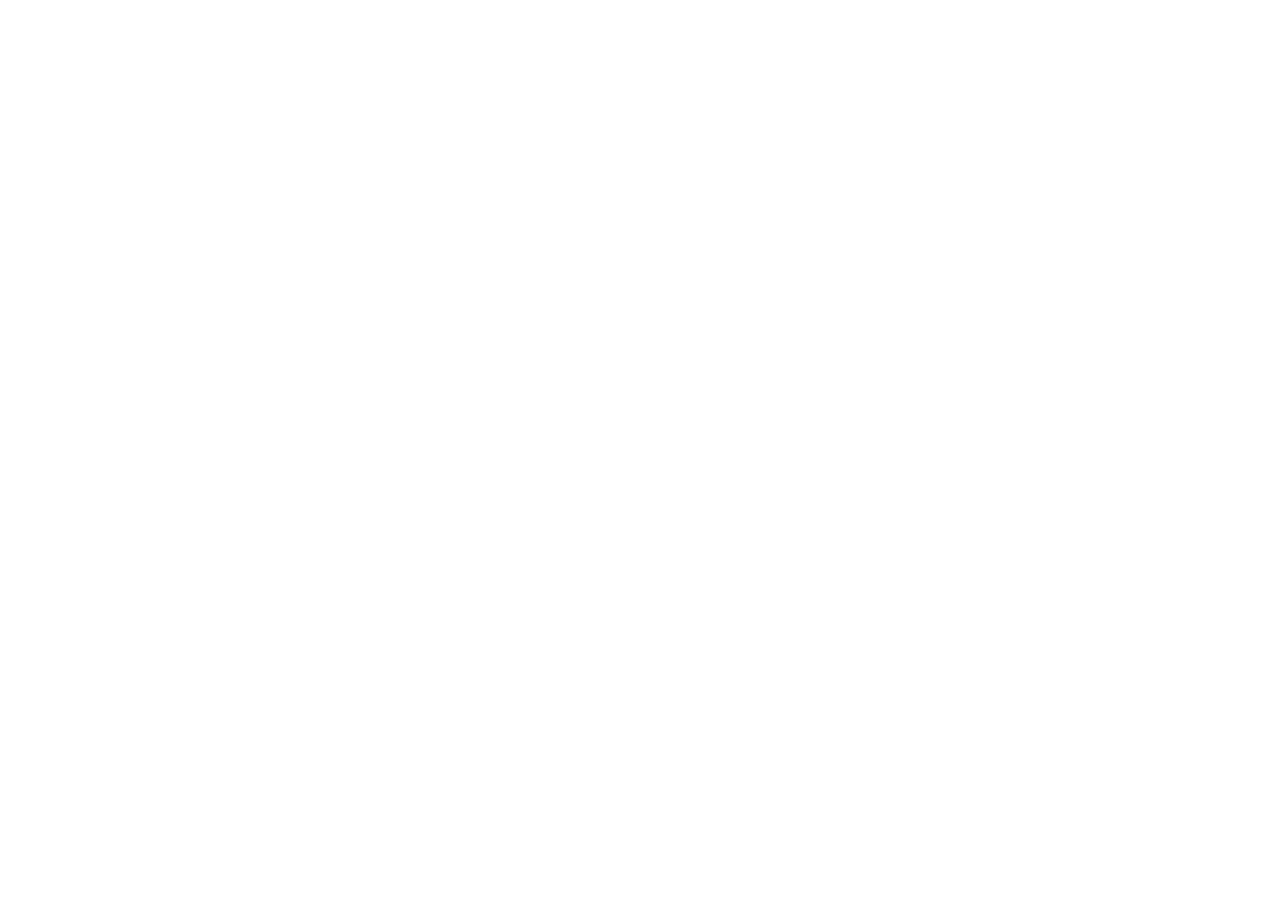
==== mutirao/index.html @ 04d6da3f "Mutirao: link com a arte na previa do WhatsApp levando ao Instagram Co-Authored-By: Claude Opus 5 <n" ====
<!doctype html>
<html lang="pt-BR">
<head>
<meta charset="utf-8">
<meta name="viewport" content="width=device-width, initial-scale=1">
<title>Mutirão do Samuel Enfermeiro</title>
<meta name="description" content="Toque na imagem e siga o Samuel Enfermeiro no Instagram.">
<!-- Prévia do link no WhatsApp: a arte aparece no card e o toque nela abre esta página, que leva ao Instagram -->
<meta property="og:type" content="website">
<meta property="og:site_name" content="Samuel Enfermeiro">
<meta property="og:url" content="https://samuelenfermeiro-4001.github.io/mutirao/">
<meta property="og:title" content="Mutirão do Samuel Enfermeiro">
<meta property="og:description" content="Toque na imagem e siga @samuelenfermeiro no Instagram.">
<meta property="og:image" content="https://samuelenfermeiro-4001.github.io/mutirao/previa-whatsapp.jpg?v=1">
<meta property="og:image:secure_url" content="https://samuelenfermeiro-4001.github.io/mutirao/previa-whatsapp.jpg?v=1">
<meta property="og:image:type" content="image/jpeg">
<meta property="og:image:width" content="1200">
<meta property="og:image:height" content="630">
<meta property="og:image:alt" content="Faça parte do grupo Mutirão do Samuel Enfermeiro no WhatsApp">
<meta property="og:locale" content="pt_BR">
<meta name="twitter:card" content="summary_large_image">
<meta name="theme-color" content="#0E2A7A">
<script>
  // Sem meta refresh de propósito: o robô do WhatsApp o seguiria e mostraria a prévia do Instagram no lugar da arte
  location.replace("https://www.instagram.com/samuelenfermeiro/");
</script>
<style>
  body{margin:0;min-height:100vh;display:flex;align-items:center;justify-content:center;background:#0E2A7A;font-family:system-ui,-apple-system,"Segoe UI",Roboto,sans-serif;color:#fff}
  main{width:min(92vw,480px);padding:24px 0;text-align:center}
  img{display:block;width:100%;height:auto;border-radius:16px;box-shadow:0 12px 40px rgba(0,0,0,.35)}
  .botoes{display:grid;gap:12px;margin-top:20px}
  .botoes a{display:block;padding:15px 18px;border-radius:999px;font-weight:700;font-size:17px;text-decoration:none}
  .grupo{background:#FFC72C;color:#0E2A7A}
  .insta{background:#fff;color:#0E2A7A}
</style>
</head>
<body>
<main>
  <a href="https://www.instagram.com/samuelenfermeiro/" aria-label="Seguir o Samuel Enfermeiro no Instagram">
    <img src="arte.jpg" width="1198" height="1313" alt="Faça parte do grupo Mutirão do Samuel Enfermeiro no WhatsApp">
  </a>
  <div class="botoes">
    <a class="grupo" href="https://chat.whatsapp.com/Hd8Yf2j2q63KuOYK6g8QCI?mode=gi_t">Entrar no grupo</a>
    <a class="insta" href="https://www.instagram.com/samuelenfermeiro/">Me siga no Instagram</a>
  </div>
</main>
</body>
</html>
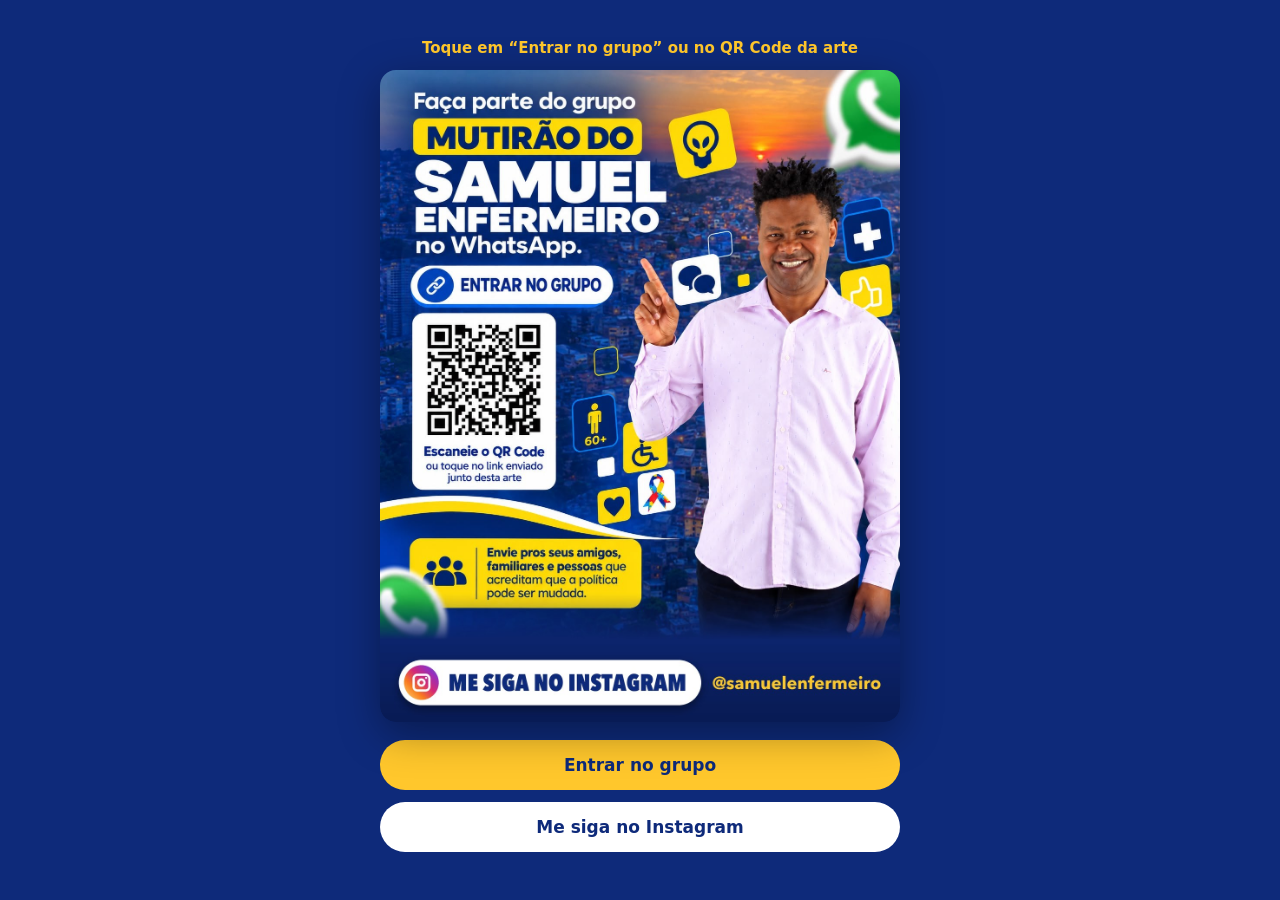
==== commit 320b8faf: "Mutirao: arte clicavel na pagina (grupo no botao e no QR, Instagram na faixa) Co-Authored-By: Claude" ====
--- a/mutirao/index.html
+++ b/mutirao/index.html
@@ -4,15 +4,15 @@
 <meta charset="utf-8">
 <meta name="viewport" content="width=device-width, initial-scale=1">
 <title>Mutirão do Samuel Enfermeiro</title>
-<meta name="description" content="Toque na imagem e siga o Samuel Enfermeiro no Instagram.">
-<!-- Prévia do link no WhatsApp: a arte aparece no card e o toque nela abre esta página, que leva ao Instagram -->
+<meta name="description" content="Toque na arte para entrar no grupo Mutirão do Samuel Enfermeiro ou seguir no Instagram.">
+<!-- Prévia do link no WhatsApp: a arte aparece no card; o toque abre esta página, onde a própria arte é clicável -->
 <meta property="og:type" content="website">
 <meta property="og:site_name" content="Samuel Enfermeiro">
 <meta property="og:url" content="https://samuelenfermeiro-4001.github.io/mutirao/">
 <meta property="og:title" content="Mutirão do Samuel Enfermeiro">
-<meta property="og:description" content="Toque na imagem e siga @samuelenfermeiro no Instagram.">
-<meta property="og:image" content="https://samuelenfermeiro-4001.github.io/mutirao/previa-whatsapp.jpg?v=1">
-<meta property="og:image:secure_url" content="https://samuelenfermeiro-4001.github.io/mutirao/previa-whatsapp.jpg?v=1">
+<meta property="og:description" content="Toque na arte para entrar no grupo ou seguir @samuelenfermeiro no Instagram.">
+<meta property="og:image" content="https://samuelenfermeiro-4001.github.io/mutirao/previa-whatsapp.jpg?v=2">
+<meta property="og:image:secure_url" content="https://samuelenfermeiro-4001.github.io/mutirao/previa-whatsapp.jpg?v=2">
 <meta property="og:image:type" content="image/jpeg">
 <meta property="og:image:width" content="1200">
 <meta property="og:image:height" content="630">
@@ -20,15 +20,23 @@
 <meta property="og:locale" content="pt_BR">
 <meta name="twitter:card" content="summary_large_image">
 <meta name="theme-color" content="#0E2A7A">
-<script>
-  // Sem meta refresh de propósito: o robô do WhatsApp o seguiria e mostraria a prévia do Instagram no lugar da arte
-  location.replace("https://www.instagram.com/samuelenfermeiro/");
-</script>
 <style>
   body{margin:0;min-height:100vh;display:flex;align-items:center;justify-content:center;background:#0E2A7A;font-family:system-ui,-apple-system,"Segoe UI",Roboto,sans-serif;color:#fff}
-  main{width:min(92vw,480px);padding:24px 0;text-align:center}
-  img{display:block;width:100%;height:auto;border-radius:16px;box-shadow:0 12px 40px rgba(0,0,0,.35)}
-  .botoes{display:grid;gap:12px;margin-top:20px}
+  main{width:min(94vw,520px);padding:18px 0 28px;text-align:center}
+  .dica{margin:0 0 12px;font-size:15px;line-height:1.35;color:#FFC72C;font-weight:600}
+  .arte{position:relative;border-radius:16px;overflow:hidden;box-shadow:0 12px 40px rgba(0,0,0,.35)}
+  .arte img{display:block;width:100%;height:auto}
+  .arte a{position:absolute;-webkit-tap-highlight-color:rgba(255,199,44,.35)}
+  .arte a:focus-visible{outline:3px solid #FFC72C;outline-offset:2px}
+  /* Areas medidas sobre arte.jpg (1198x1503) */
+  .fundo{inset:0}
+  .botao-grupo{left:5.84%;top:29.81%;width:39.23%;height:6.65%;border-radius:999px}
+  .qr-grupo{left:6.18%;top:37.26%;width:27.55%;height:27.15%;border-radius:12px}
+  .faixa-insta{left:0;top:87.36%;width:100%;height:12.64%}
+  .botao-grupo::after{content:"";position:absolute;inset:0;border-radius:inherit;box-shadow:0 0 0 0 rgba(255,199,44,.9);animation:pulso 1.8s ease-out infinite}
+  @keyframes pulso{0%{box-shadow:0 0 0 0 rgba(255,199,44,.85)}100%{box-shadow:0 0 0 14px rgba(255,199,44,0)}}
+  @media (prefers-reduced-motion:reduce){.botao-grupo::after{animation:none;box-shadow:0 0 0 3px #FFC72C}}
+  .botoes{display:grid;gap:12px;margin-top:18px}
   .botoes a{display:block;padding:15px 18px;border-radius:999px;font-weight:700;font-size:17px;text-decoration:none}
   .grupo{background:#FFC72C;color:#0E2A7A}
   .insta{background:#fff;color:#0E2A7A}
@@ -36,9 +44,14 @@
 </head>
 <body>
 <main>
-  <a href="https://www.instagram.com/samuelenfermeiro/" aria-label="Seguir o Samuel Enfermeiro no Instagram">
-    <img src="arte.jpg" width="1198" height="1313" alt="Faça parte do grupo Mutirão do Samuel Enfermeiro no WhatsApp">
-  </a>
+  <p class="dica">Toque em “Entrar no grupo” ou no QR Code da arte</p>
+  <div class="arte">
+    <img src="arte.jpg?v=2" width="1198" height="1503" alt="Faça parte do grupo Mutirão do Samuel Enfermeiro no WhatsApp">
+    <a class="fundo" href="https://www.instagram.com/samuelenfermeiro/" aria-label="Seguir o Samuel Enfermeiro no Instagram"></a>
+    <a class="faixa-insta" href="https://www.instagram.com/samuelenfermeiro/" aria-label="Me siga no Instagram"></a>
+    <a class="qr-grupo" href="https://chat.whatsapp.com/Hd8Yf2j2q63KuOYK6g8QCI?mode=gi_t" aria-label="Entrar no grupo pelo QR Code"></a>
+    <a class="botao-grupo" href="https://chat.whatsapp.com/Hd8Yf2j2q63KuOYK6g8QCI?mode=gi_t" aria-label="Entrar no grupo"></a>
+  </div>
   <div class="botoes">
     <a class="grupo" href="https://chat.whatsapp.com/Hd8Yf2j2q63KuOYK6g8QCI?mode=gi_t">Entrar no grupo</a>
     <a class="insta" href="https://www.instagram.com/samuelenfermeiro/">Me siga no Instagram</a>
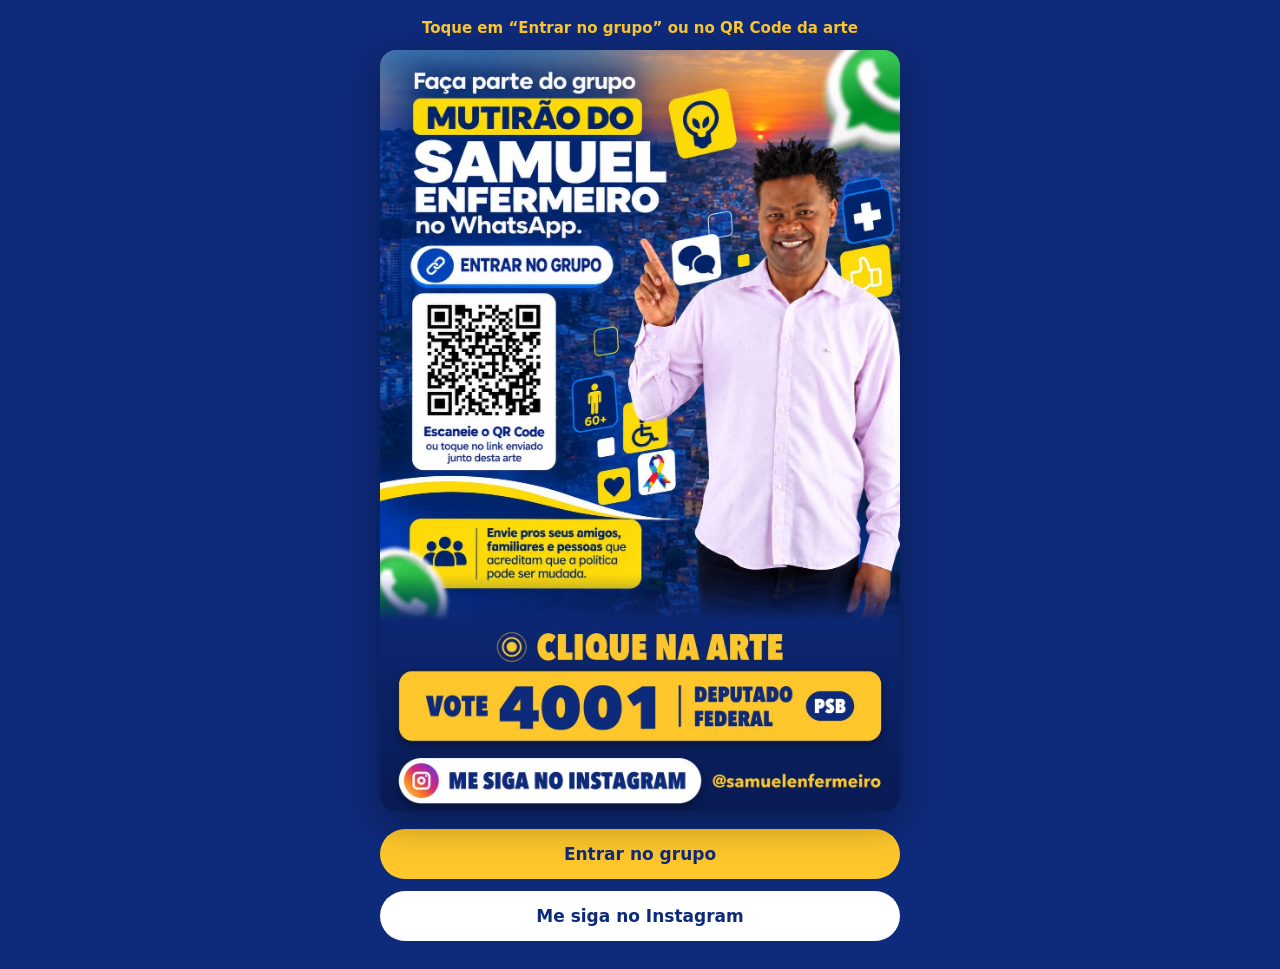
==== commit 93957fb6: "Mutirao: CLIQUE NA ARTE e VOTE 4001 Deputado Federal PSB na arte e na previa Co-Authored-By: Claude " ====
--- a/mutirao/index.html
+++ b/mutirao/index.html
@@ -11,8 +11,8 @@
 <meta property="og:url" content="https://samuelenfermeiro-4001.github.io/mutirao/">
 <meta property="og:title" content="Mutirão do Samuel Enfermeiro">
 <meta property="og:description" content="Toque na arte para entrar no grupo ou seguir @samuelenfermeiro no Instagram.">
-<meta property="og:image" content="https://samuelenfermeiro-4001.github.io/mutirao/previa-whatsapp.jpg?v=2">
-<meta property="og:image:secure_url" content="https://samuelenfermeiro-4001.github.io/mutirao/previa-whatsapp.jpg?v=2">
+<meta property="og:image" content="https://samuelenfermeiro-4001.github.io/mutirao/previa-whatsapp.jpg?v=3">
+<meta property="og:image:secure_url" content="https://samuelenfermeiro-4001.github.io/mutirao/previa-whatsapp.jpg?v=3">
 <meta property="og:image:type" content="image/jpeg">
 <meta property="og:image:width" content="1200">
 <meta property="og:image:height" content="630">
@@ -28,11 +28,11 @@
   .arte img{display:block;width:100%;height:auto}
   .arte a{position:absolute;-webkit-tap-highlight-color:rgba(255,199,44,.35)}
   .arte a:focus-visible{outline:3px solid #FFC72C;outline-offset:2px}
-  /* Areas medidas sobre arte.jpg (1198x1503) */
+  /* Areas medidas sobre arte.jpg (1198x1753); gerar com ferramentas/arte_mutirao.py */
   .fundo{inset:0}
-  .botao-grupo{left:5.84%;top:29.81%;width:39.23%;height:6.65%;border-radius:999px}
-  .qr-grupo{left:6.18%;top:37.26%;width:27.55%;height:27.15%;border-radius:12px}
-  .faixa-insta{left:0;top:87.36%;width:100%;height:12.64%}
+  .botao-grupo{left:5.84%;top:25.56%;width:39.23%;height:5.70%;border-radius:999px}
+  .qr-grupo{left:6.18%;top:31.95%;width:27.55%;height:23.27%;border-radius:12px}
+  .faixa-insta{left:0;top:92.01%;width:100%;height:7.99%}
   .botao-grupo::after{content:"";position:absolute;inset:0;border-radius:inherit;box-shadow:0 0 0 0 rgba(255,199,44,.9);animation:pulso 1.8s ease-out infinite}
   @keyframes pulso{0%{box-shadow:0 0 0 0 rgba(255,199,44,.85)}100%{box-shadow:0 0 0 14px rgba(255,199,44,0)}}
   @media (prefers-reduced-motion:reduce){.botao-grupo::after{animation:none;box-shadow:0 0 0 3px #FFC72C}}
@@ -46,7 +46,7 @@
 <main>
   <p class="dica">Toque em “Entrar no grupo” ou no QR Code da arte</p>
   <div class="arte">
-    <img src="arte.jpg?v=2" width="1198" height="1503" alt="Faça parte do grupo Mutirão do Samuel Enfermeiro no WhatsApp">
+    <img src="arte.jpg?v=3" width="1198" height="1753" alt="Faça parte do grupo Mutirão do Samuel Enfermeiro no WhatsApp">
     <a class="fundo" href="https://www.instagram.com/samuelenfermeiro/" aria-label="Seguir o Samuel Enfermeiro no Instagram"></a>
     <a class="faixa-insta" href="https://www.instagram.com/samuelenfermeiro/" aria-label="Me siga no Instagram"></a>
     <a class="qr-grupo" href="https://chat.whatsapp.com/Hd8Yf2j2q63KuOYK6g8QCI?mode=gi_t" aria-label="Entrar no grupo pelo QR Code"></a>
